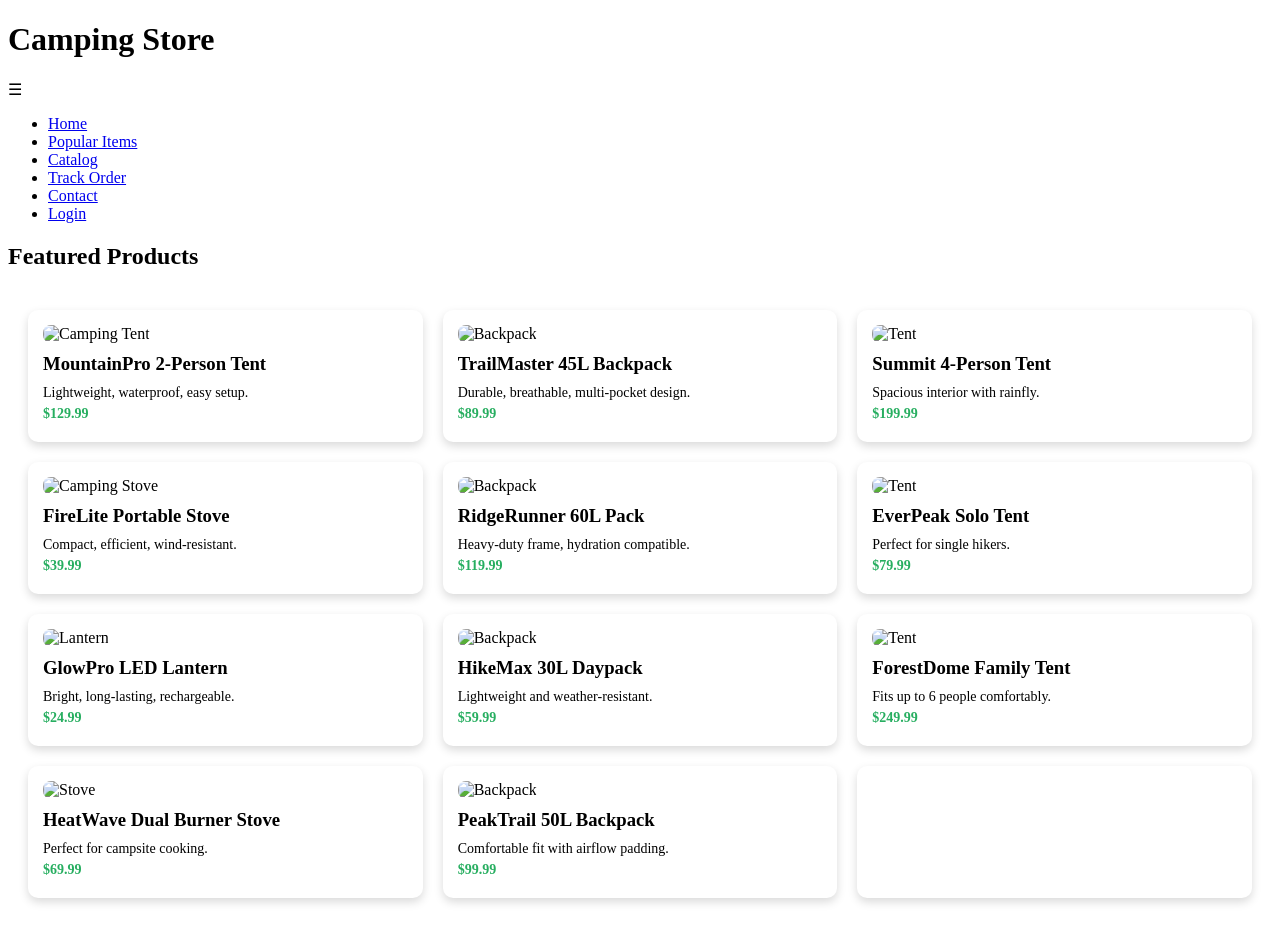
==== index.html @ 0e7161b3 "Update index.html" ====
<!DOCTYPE html>
<html lang="en">
<head>
    <meta charset="UTF-8">
    <meta name="viewport" content="width=device-width, initial-scale=1.0">
    <title>Camping Store - Home</title>
    <link rel="stylesheet" href="styles.css">
    <script src="script.js" defer></script>
</head>

<body>

<header>
    <h1>Camping Store</h1>
    <span class="menu-btn" onclick="toggleMenu()">☰</span>
    <nav>
        <ul id="nav-links">
            <li><a href="index.html">Home</a></li>
            <li><a href="popular.html">Popular Items</a></li>
            <li><a href="catalog.html">Catalog</a></li>
            <li><a href="track-order.html">Track Order</a></li>
            <li><a href="contact.html">Contact</a></li>
            <li><a href="login.html">Login</a></li>
        </ul>
    </nav>
</header>

<h2>Featured Products</h2>

<div class="product-grid">

    <div class="product-card">
        <img src="https://images.unsplash.com/photo-1504280390368-3971ec0e8d12" alt="Camping Tent">
        <h3>MountainPro 2-Person Tent</h3>
        <p>Lightweight, waterproof, easy setup.</p>
        <p class="price">$129.99</p>
    </div>

    <div class="product-card">
        <img src="https://images.unsplash.com/photo-1523413651479-597eb2da0ad6" alt="Backpack">
        <h3>TrailMaster 45L Backpack</h3>
        <p>Durable, breathable, multi‑pocket design.</p>
        <p class="price">$89.99</p>
    </div>

    <div class="product-card">
        <img src="https://images.unsplash.com/photo-1500530855697-b586d89ba3ee" alt="Tent">
        <h3>Summit 4‑Person Tent</h3>
        <p>Spacious interior with rainfly.</p>
        <p class="price">$199.99</p>
    </div>

    <div class="product-card">
        <img src="https://images.unsplash.com/photo-1500048993959-d6b4751c0f54" alt="Camping Stove">
        <h3>FireLite Portable Stove</h3>
        <p>Compact, efficient, wind‑resistant.</p>
        <p class="price">$39.99</p>
    </div>

    <div class="product-card">
        <img src="https://images.unsplash.com/photo-1520975922071-aafc32d21d5a" alt="Backpack">
        <h3>RidgeRunner 60L Pack</h3>
        <p>Heavy‑duty frame, hydration compatible.</p>
        <p class="price">$119.99</p>
    </div>

    <div class="product-card">
        <img src="https://images.unsplash.com/photo-1501700493788-fa1a4fc9fe62" alt="Tent">
        <h3>EverPeak Solo Tent</h3>
        <p>Perfect for single hikers.</p>
        <p class="price">$79.99</p>
    </div>

    <div class="product-card">
        <img src="https://images.unsplash.com/photo-1503602642458-232111445657" alt="Lantern">
        <h3>GlowPro LED Lantern</h3>
        <p>Bright, long‑lasting, rechargeable.</p>
        <p class="price">$24.99</p>
    </div>

    <div class="product-card">
        <img src="https://images.unsplash.com/photo-1514474959185-1472d4c4e0d4" alt="Backpack">
        <h3>HikeMax 30L Daypack</h3>
        <p>Lightweight and weather‑resistant.</p>
        <p class="price">$59.99</p>
    </div>

    <div class="product-card">
        <img src="https://images.unsplash.com/photo-1520256862855-398228c41684" alt="Tent">
        <h3>ForestDome Family Tent</h3>
        <p>Fits up to 6 people comfortably.</p>
        <p class="price">$249.99</p>
    </div>

    <div class="product-card">
        <img src="https://images.unsplash.com/photo-1500048993959-d6b4751c0f54" alt="Stove">
        <h3>HeatWave Dual Burner Stove</h3>
        <p>Perfect for campsite cooking.</p>
        <p class="price">$69.99</p>
    </div>

    <div class="product-card">
        <img src="https://images.unsplash.com/photo-1523413651479-597eb2da0ad6" alt="Backpack">
        <h3>PeakTrail 50L Backpack</h3>
        <p>Comfortable fit with airflow padding.</p>
        <p class="price">$99.99</p>
    </div>

    <div class="product-card">
---- styles.css ----
/* PRODUCT GRID */
.product-grid {
    display: grid;
    grid-template-columns: repeat(3, 1fr);
    gap: 20px;
    padding: 20px;
}

@media (max-width: 900px) {
    .product-grid {
        grid-template-columns: repeat(2, 1fr);
    }
}

@media (max-width: 600px) {
    .product-grid {
        grid-template-columns: 1fr;
    }
}

/* PRODUCT CARD */
.product-card {
    background: white;
    padding: 15px;
    border-radius: 10px;
    box-shadow: 0 4px 10px rgba(0,0,0,0.15);
    transition: transform 0.2s ease;
}

.product-card:hover {
    transform: translateY(-5px);
}

.product-card img {
    width: 100%;
    border-radius: 8px;
}

.product-card h3 {
    margin: 10px 0;
}

.product-card p {
    margin: 5px 0;
    font-size: 14px;
}

.price {
    font-weight: bold;
    color: #27ae60;
    margin-top: 10px;
}

/* FORMS */
form {
    width: 90%;
    max-width: 400px;
    margin: 30px auto;
    background: white;
    padding: 20px;
    border-radius: 10px;
    box-shadow: 0 4px 10px rgba(0,0,0,0.15);
}

form label {
    font-weight: bold;
}

form input,
form textarea {
    width: 100%;
    padding: 10px;
    margin: 10px 0 20px 0;
    border-radius: 5px;
    border: 1px solid #ccc;
}

form button {
    width: 100%;
    padding: 12px;
    background: #2c3e50;
    color: white;
    border: none;
    border-radius: 5px;
    cursor: pointer;
}

form button:hover {
    background: #1a242f;
}

/* SUCCESS MESSAGE */
.success {
    text-align: center;
    color: green;
    font-weight: bold;
    margin-top: 15px;
}
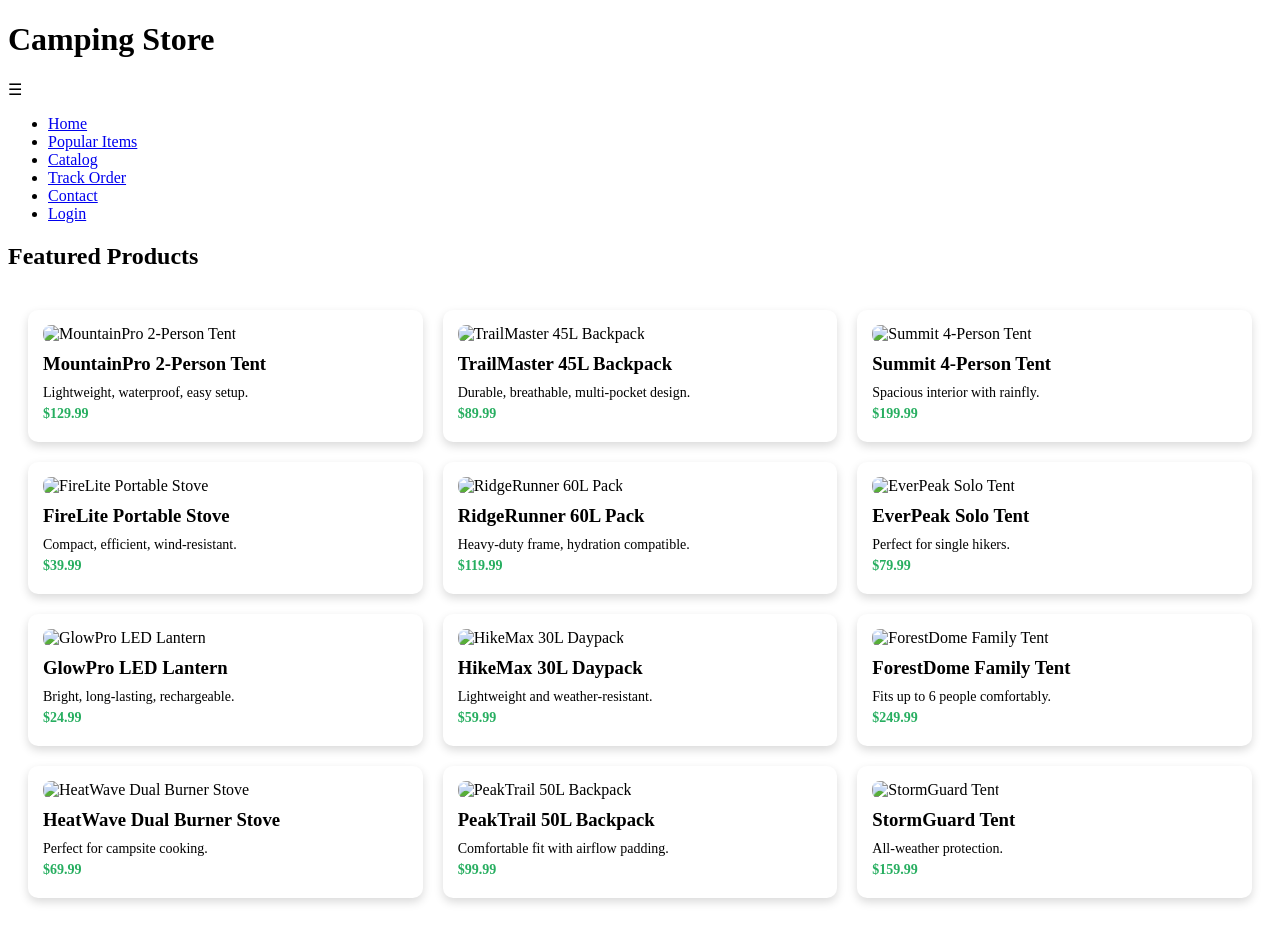
==== commit c1375aa7: "Update index.html" ====
--- a/index.html
+++ b/index.html
@@ -30,80 +30,90 @@
 <div class="product-grid">
 
     <div class="product-card">
-        <img src="https://images.unsplash.com/photo-1504280390368-3971ec0e8d12" alt="Camping Tent">
+        <img src="images/mountainpro-2p-tent.jpg" alt="MountainPro 2-Person Tent">
         <h3>MountainPro 2-Person Tent</h3>
         <p>Lightweight, waterproof, easy setup.</p>
         <p class="price">$129.99</p>
     </div>
 
     <div class="product-card">
-        <img src="https://images.unsplash.com/photo-1523413651479-597eb2da0ad6" alt="Backpack">
+        <img src="images/trailmaster-45l-backpack.jpg" alt="TrailMaster 45L Backpack">
         <h3>TrailMaster 45L Backpack</h3>
         <p>Durable, breathable, multi‑pocket design.</p>
         <p class="price">$89.99</p>
     </div>
 
     <div class="product-card">
-        <img src="https://images.unsplash.com/photo-1500530855697-b586d89ba3ee" alt="Tent">
+        <img src="images/summit-4p-tent.jpg" alt="Summit 4-Person Tent">
         <h3>Summit 4‑Person Tent</h3>
         <p>Spacious interior with rainfly.</p>
         <p class="price">$199.99</p>
     </div>
 
     <div class="product-card">
-        <img src="https://images.unsplash.com/photo-1500048993959-d6b4751c0f54" alt="Camping Stove">
+        <img src="images/firelite-portable-stove.jpg" alt="FireLite Portable Stove">
         <h3>FireLite Portable Stove</h3>
         <p>Compact, efficient, wind‑resistant.</p>
         <p class="price">$39.99</p>
     </div>
 
     <div class="product-card">
-        <img src="https://images.unsplash.com/photo-1520975922071-aafc32d21d5a" alt="Backpack">
+        <img src="images/ridgerunner-60l-pack.jpg" alt="RidgeRunner 60L Pack">
         <h3>RidgeRunner 60L Pack</h3>
         <p>Heavy‑duty frame, hydration compatible.</p>
         <p class="price">$119.99</p>
     </div>
 
     <div class="product-card">
-        <img src="https://images.unsplash.com/photo-1501700493788-fa1a4fc9fe62" alt="Tent">
+        <img src="images/everpeak-solo-tent.jpg" alt="EverPeak Solo Tent">
         <h3>EverPeak Solo Tent</h3>
         <p>Perfect for single hikers.</p>
         <p class="price">$79.99</p>
     </div>
 
     <div class="product-card">
-        <img src="https://images.unsplash.com/photo-1503602642458-232111445657" alt="Lantern">
+        <img src="images/glowpro-led-lantern.jpg" alt="GlowPro LED Lantern">
         <h3>GlowPro LED Lantern</h3>
         <p>Bright, long‑lasting, rechargeable.</p>
         <p class="price">$24.99</p>
     </div>
 
     <div class="product-card">
-        <img src="https://images.unsplash.com/photo-1514474959185-1472d4c4e0d4" alt="Backpack">
+        <img src="images/hikemax-30l-daypack.jpg" alt="HikeMax 30L Daypack">
         <h3>HikeMax 30L Daypack</h3>
         <p>Lightweight and weather‑resistant.</p>
         <p class="price">$59.99</p>
     </div>
 
     <div class="product-card">
-        <img src="https://images.unsplash.com/photo-1520256862855-398228c41684" alt="Tent">
+        <img src="images/forestdome-family-tent.jpg" alt="ForestDome Family Tent">
         <h3>ForestDome Family Tent</h3>
         <p>Fits up to 6 people comfortably.</p>
         <p class="price">$249.99</p>
     </div>
 
     <div class="product-card">
-        <img src="https://images.unsplash.com/photo-1500048993959-d6b4751c0f54" alt="Stove">
+        <img src="images/heatwave-dualburner-stove.jpg" alt="HeatWave Dual Burner Stove">
         <h3>HeatWave Dual Burner Stove</h3>
         <p>Perfect for campsite cooking.</p>
         <p class="price">$69.99</p>
     </div>
 
     <div class="product-card">
-        <img src="https://images.unsplash.com/photo-1523413651479-597eb2da0ad6" alt="Backpack">
+        <img src="images/peaktrail-50l-backpack.jpg" alt="PeakTrail 50L Backpack">
         <h3>PeakTrail 50L Backpack</h3>
         <p>Comfortable fit with airflow padding.</p>
         <p class="price">$99.99</p>
     </div>
 
     <div class="product-card">
+        <img src="images/stormguard-tent.jpg" alt="StormGuard Tent">
+        <h3>StormGuard Tent</h3>
+        <p>All‑weather protection.</p>
+        <p class="price">$159.99</p>
+    </div>
+
+</div>
+
+</body>
+</html>
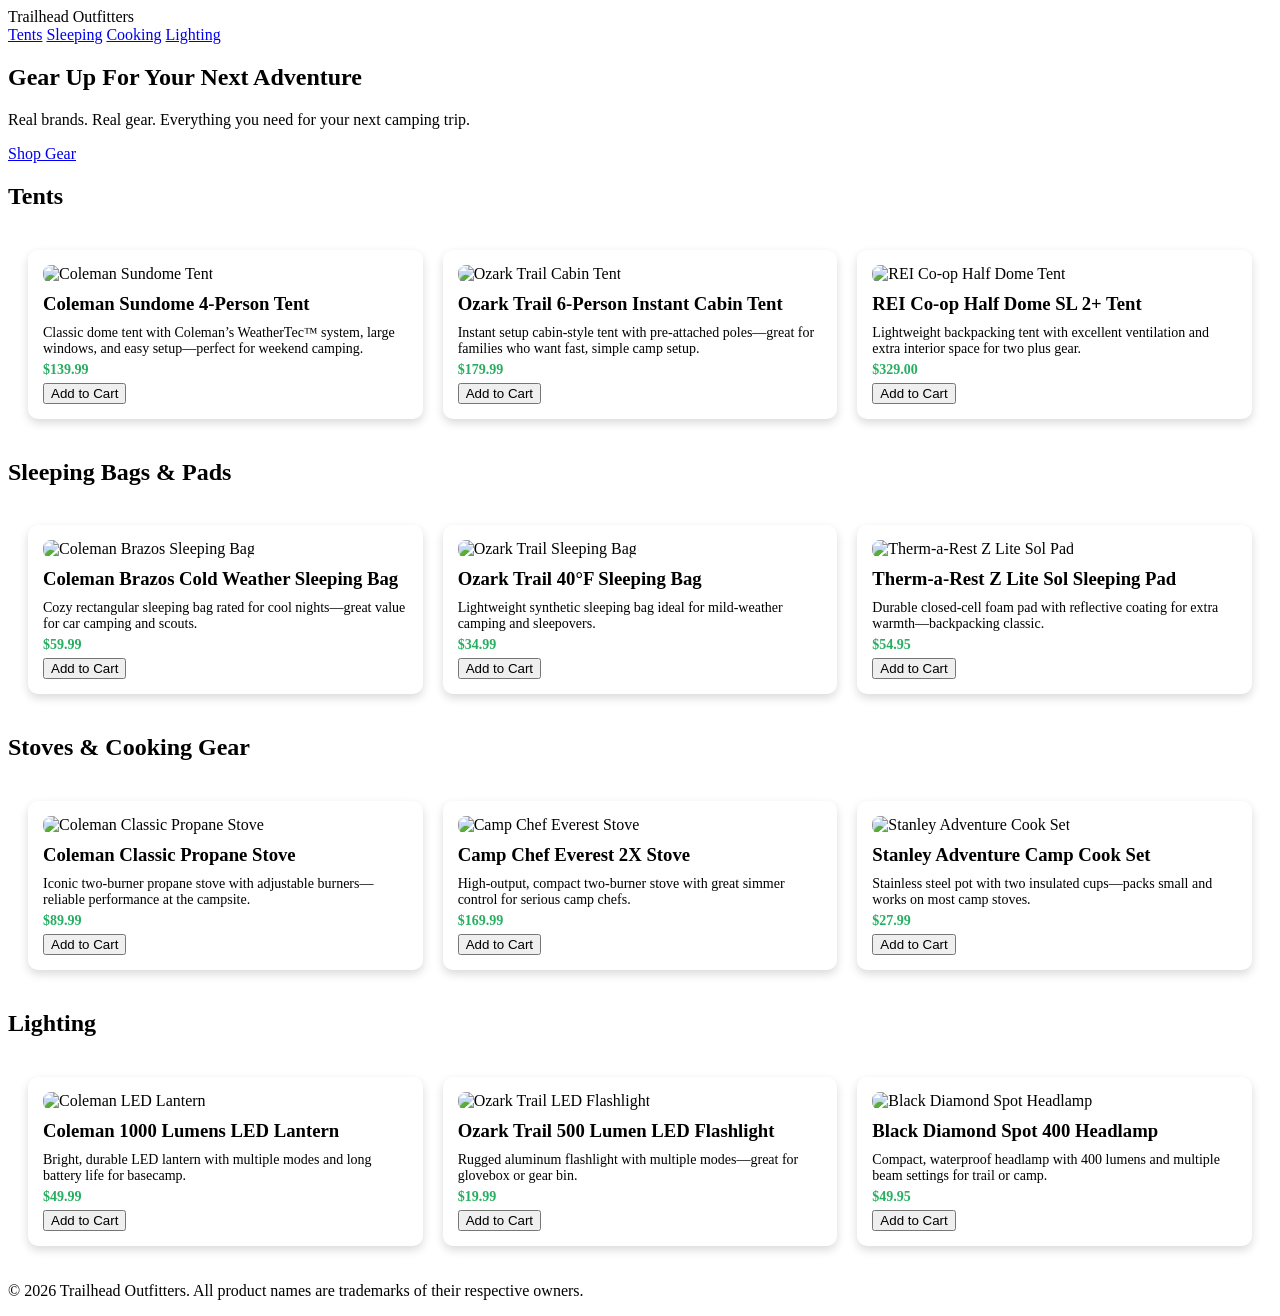
==== commit 92840493: "Update index.html" ====
--- a/index.html
+++ b/index.html
@@ -1,119 +1,168 @@
 <!DOCTYPE html>
 <html lang="en">
 <head>
-    <meta charset="UTF-8">
-    <meta name="viewport" content="width=device-width, initial-scale=1.0">
-    <title>Camping Store - Home</title>
-    <link rel="stylesheet" href="styles.css">
-    <script src="script.js" defer></script>
+    <meta charset="UTF-8" />
+    <title>Trailhead Outfitters | Camping Store</title>
+    <meta name="viewport" content="width=device-width, initial-scale=1.0" />
+    <link rel="stylesheet" href="styles.css" />
 </head>
+<body>
+    <!-- Header / Nav -->
+    <header class="header">
+        <div class="logo">Trailhead Outfitters</div>
+        <nav class="nav">
+            <a href="#tents">Tents</a>
+            <a href="#sleeping">Sleeping</a>
+            <a href="#cooking">Cooking</a>
+            <a href="#lighting">Lighting</a>
+        </nav>
+    </header>
 
-<body>
+    <!-- Hero -->
+    <section class="hero">
+        <div class="hero-content">
+            <h1>Gear Up For Your Next Adventure</h1>
+            <p>Real brands. Real gear. Everything you need for your next camping trip.</p>
+            <a href="#products" class="btn-primary">Shop Gear</a>
+        </div>
+    </section>
 
-<header>
-    <h1>Camping Store</h1>
-    <span class="menu-btn" onclick="toggleMenu()">☰</span>
-    <nav>
-        <ul id="nav-links">
-            <li><a href="index.html">Home</a></li>
-            <li><a href="popular.html">Popular Items</a></li>
-            <li><a href="catalog.html">Catalog</a></li>
-            <li><a href="track-order.html">Track Order</a></li>
-            <li><a href="contact.html">Contact</a></li>
-            <li><a href="login.html">Login</a></li>
-        </ul>
-    </nav>
-</header>
+    <!-- Products -->
+    <main id="products" class="products">
 
-<h2>Featured Products</h2>
+        <!-- Tents -->
+        <section id="tents" class="category">
+            <h2>Tents</h2>
+            <div class="product-grid">
 
-<div class="product-grid">
+                <article class="product-card">
+                    <img src="https://images.unsplash.com/photo-1500530855697-b586d89ba3ee" alt="Coleman Sundome Tent" />
+                    <h3>Coleman Sundome 4-Person Tent</h3>
+                    <p>Classic dome tent with Coleman’s WeatherTec™ system, large windows, and easy setup—perfect for weekend camping.</p>
+                    <p class="price">$139.99</p>
+                    <button class="btn-secondary">Add to Cart</button>
+                </article>
 
-    <div class="product-card">
-        <img src="images/mountainpro-2p-tent.jpg" alt="MountainPro 2-Person Tent">
-        <h3>MountainPro 2-Person Tent</h3>
-        <p>Lightweight, waterproof, easy setup.</p>
-        <p class="price">$129.99</p>
-    </div>
+                <article class="product-card">
+                    <img src="https://images.unsplash.com/photo-1504280390368-3971ec0e8d12" alt="Ozark Trail Cabin Tent" />
+                    <h3>Ozark Trail 6-Person Instant Cabin Tent</h3>
+                    <p>Instant setup cabin-style tent with pre-attached poles—great for families who want fast, simple camp setup.</p>
+                    <p class="price">$179.99</p>
+                    <button class="btn-secondary">Add to Cart</button>
+                </article>
 
-    <div class="product-card">
-        <img src="images/trailmaster-45l-backpack.jpg" alt="TrailMaster 45L Backpack">
-        <h3>TrailMaster 45L Backpack</h3>
-        <p>Durable, breathable, multi‑pocket design.</p>
-        <p class="price">$89.99</p>
-    </div>
+                <article class="product-card">
+                    <img src="https://images.unsplash.com/photo-1508182311256-e3f7d5f1c5a8" alt="REI Co-op Half Dome Tent" />
+                    <h3>REI Co‑op Half Dome SL 2+ Tent</h3>
+                    <p>Lightweight backpacking tent with excellent ventilation and extra interior space for two plus gear.</p>
+                    <p class="price">$329.00</p>
+                    <button class="btn-secondary">Add to Cart</button>
+                </article>
 
-    <div class="product-card">
-        <img src="images/summit-4p-tent.jpg" alt="Summit 4-Person Tent">
-        <h3>Summit 4‑Person Tent</h3>
-        <p>Spacious interior with rainfly.</p>
-        <p class="price">$199.99</p>
-    </div>
+            </div>
+        </section>
 
-    <div class="product-card">
-        <img src="images/firelite-portable-stove.jpg" alt="FireLite Portable Stove">
-        <h3>FireLite Portable Stove</h3>
-        <p>Compact, efficient, wind‑resistant.</p>
-        <p class="price">$39.99</p>
-    </div>
+        <!-- Sleeping -->
+        <section id="sleeping" class="category">
+            <h2>Sleeping Bags & Pads</h2>
+            <div class="product-grid">
 
-    <div class="product-card">
-        <img src="images/ridgerunner-60l-pack.jpg" alt="RidgeRunner 60L Pack">
-        <h3>RidgeRunner 60L Pack</h3>
-        <p>Heavy‑duty frame, hydration compatible.</p>
-        <p class="price">$119.99</p>
-    </div>
+                <article class="product-card">
+                    <img src="https://images.unsplash.com/photo-1523413651479-597eb2da0ad6" alt="Coleman Brazos Sleeping Bag" />
+                    <h3>Coleman Brazos Cold Weather Sleeping Bag</h3>
+                    <p>Cozy rectangular sleeping bag rated for cool nights—great value for car camping and scouts.</p>
+                    <p class="price">$59.99</p>
+                    <button class="btn-secondary">Add to Cart</button>
+                </article>
 
-    <div class="product-card">
-        <img src="images/everpeak-solo-tent.jpg" alt="EverPeak Solo Tent">
-        <h3>EverPeak Solo Tent</h3>
-        <p>Perfect for single hikers.</p>
-        <p class="price">$79.99</p>
-    </div>
+                <article class="product-card">
+                    <img src="https://images.unsplash.com/photo-1501700493788-fa1a4fc9fe62" alt="Ozark Trail Sleeping Bag" />
+                    <h3>Ozark Trail 40°F Sleeping Bag</h3>
+                    <p>Lightweight synthetic sleeping bag ideal for mild-weather camping and sleepovers.</p>
+                    <p class="price">$34.99</p>
+                    <button class="btn-secondary">Add to Cart</button>
+                </article>
 
-    <div class="product-card">
-        <img src="images/glowpro-led-lantern.jpg" alt="GlowPro LED Lantern">
-        <h3>GlowPro LED Lantern</h3>
-        <p>Bright, long‑lasting, rechargeable.</p>
-        <p class="price">$24.99</p>
-    </div>
+                <article class="product-card">
+                    <img src="https://images.unsplash.com/photo-1504711434969-e33886168f5c" alt="Therm-a-Rest Z Lite Sol Pad" />
+                    <h3>Therm-a-Rest Z Lite Sol Sleeping Pad</h3>
+                    <p>Durable closed-cell foam pad with reflective coating for extra warmth—backpacking classic.</p>
+                    <p class="price">$54.95</p>
+                    <button class="btn-secondary">Add to Cart</button>
+                </article>
 
-    <div class="product-card">
-        <img src="images/hikemax-30l-daypack.jpg" alt="HikeMax 30L Daypack">
-        <h3>HikeMax 30L Daypack</h3>
-        <p>Lightweight and weather‑resistant.</p>
-        <p class="price">$59.99</p>
-    </div>
+            </div>
+        </section>
 
-    <div class="product-card">
-        <img src="images/forestdome-family-tent.jpg" alt="ForestDome Family Tent">
-        <h3>ForestDome Family Tent</h3>
-        <p>Fits up to 6 people comfortably.</p>
-        <p class="price">$249.99</p>
-    </div>
+        <!-- Cooking -->
+        <section id="cooking" class="category">
+            <h2>Stoves & Cooking Gear</h2>
+            <div class="product-grid">
 
-    <div class="product-card">
-        <img src="images/heatwave-dualburner-stove.jpg" alt="HeatWave Dual Burner Stove">
-        <h3>HeatWave Dual Burner Stove</h3>
-        <p>Perfect for campsite cooking.</p>
-        <p class="price">$69.99</p>
-    </div>
+                <article class="product-card">
+                    <img src="https://images.unsplash.com/photo-1523419409543-3e4f83b9b4c9" alt="Coleman Classic Propane Stove" />
+                    <h3>Coleman Classic Propane Stove</h3>
+                    <p>Iconic two-burner propane stove with adjustable burners—reliable performance at the campsite.</p>
+                    <p class="price">$89.99</p>
+                    <button class="btn-secondary">Add to Cart</button>
+                </article>
 
-    <div class="product-card">
-        <img src="images/peaktrail-50l-backpack.jpg" alt="PeakTrail 50L Backpack">
-        <h3>PeakTrail 50L Backpack</h3>
-        <p>Comfortable fit with airflow padding.</p>
-        <p class="price">$99.99</p>
-    </div>
+                <article class="product-card">
+                    <img src="https://images.unsplash.com/photo-1500534314211-0a24cd03f2c0" alt="Camp Chef Everest Stove" />
+                    <h3>Camp Chef Everest 2X Stove</h3>
+                    <p>High-output, compact two-burner stove with great simmer control for serious camp chefs.</p>
+                    <p class="price">$169.99</p>
+                    <button class="btn-secondary">Add to Cart</button>
+                </article>
 
-    <div class="product-card">
-        <img src="images/stormguard-tent.jpg" alt="StormGuard Tent">
-        <h3>StormGuard Tent</h3>
-        <p>All‑weather protection.</p>
-        <p class="price">$159.99</p>
-    </div>
+                <article class="product-card">
+                    <img src="https://images.unsplash.com/photo-1521017432531-fbd92d768814" alt="Stanley Adventure Cook Set" />
+                    <h3>Stanley Adventure Camp Cook Set</h3>
+                    <p>Stainless steel pot with two insulated cups—packs small and works on most camp stoves.</p>
+                    <p class="price">$27.99</p>
+                    <button class="btn-secondary">Add to Cart</button>
+                </article>
 
-</div>
+            </div>
+        </section>
 
+        <!-- Lighting -->
+        <section id="lighting" class="category">
+            <h2>Lighting</h2>
+            <div class="product-grid">
+
+                <article class="product-card">
+                    <img src="https://images.unsplash.com/photo-1500534314211-0a24cd03f2c0" alt="Coleman LED Lantern" />
+                    <h3>Coleman 1000 Lumens LED Lantern</h3>
+                    <p>Bright, durable LED lantern with multiple modes and long battery life for basecamp.</p>
+                    <p class="price">$49.99</p>
+                    <button class="btn-secondary">Add to Cart</button>
+                </article>
+
+                <article class="product-card">
+                    <img src="https://images.unsplash.com/photo-1523419409543-3e4f83b9b4c9" alt="Ozark Trail LED Flashlight" />
+                    <h3>Ozark Trail 500 Lumen LED Flashlight</h3>
+                    <p>Rugged aluminum flashlight with multiple modes—great for glovebox or gear bin.</p>
+                    <p class="price">$19.99</p>
+                    <button class="btn-secondary">Add to Cart</button>
+                </article>
+
+                <article class="product-card">
+                    <img src="https://images.unsplash.com/photo-1521017432531-fbd92d768814" alt="Black Diamond Spot Headlamp" />
+                    <h3>Black Diamond Spot 400 Headlamp</h3>
+                    <p>Compact, waterproof headlamp with 400 lumens and multiple beam settings for trail or camp.</p>
+                    <p class="price">$49.95</p>
+                    <button class="btn-secondary">Add to Cart</button>
+                </article>
+
+            </div>
+        </section>
+
+    </main>
+
+    <!-- Footer -->
+    <footer class="footer">
+        <p>&copy; 2026 Trailhead Outfitters. All product names are trademarks of their respective owners.</p>
+    </footer>
 </body>
 </html>
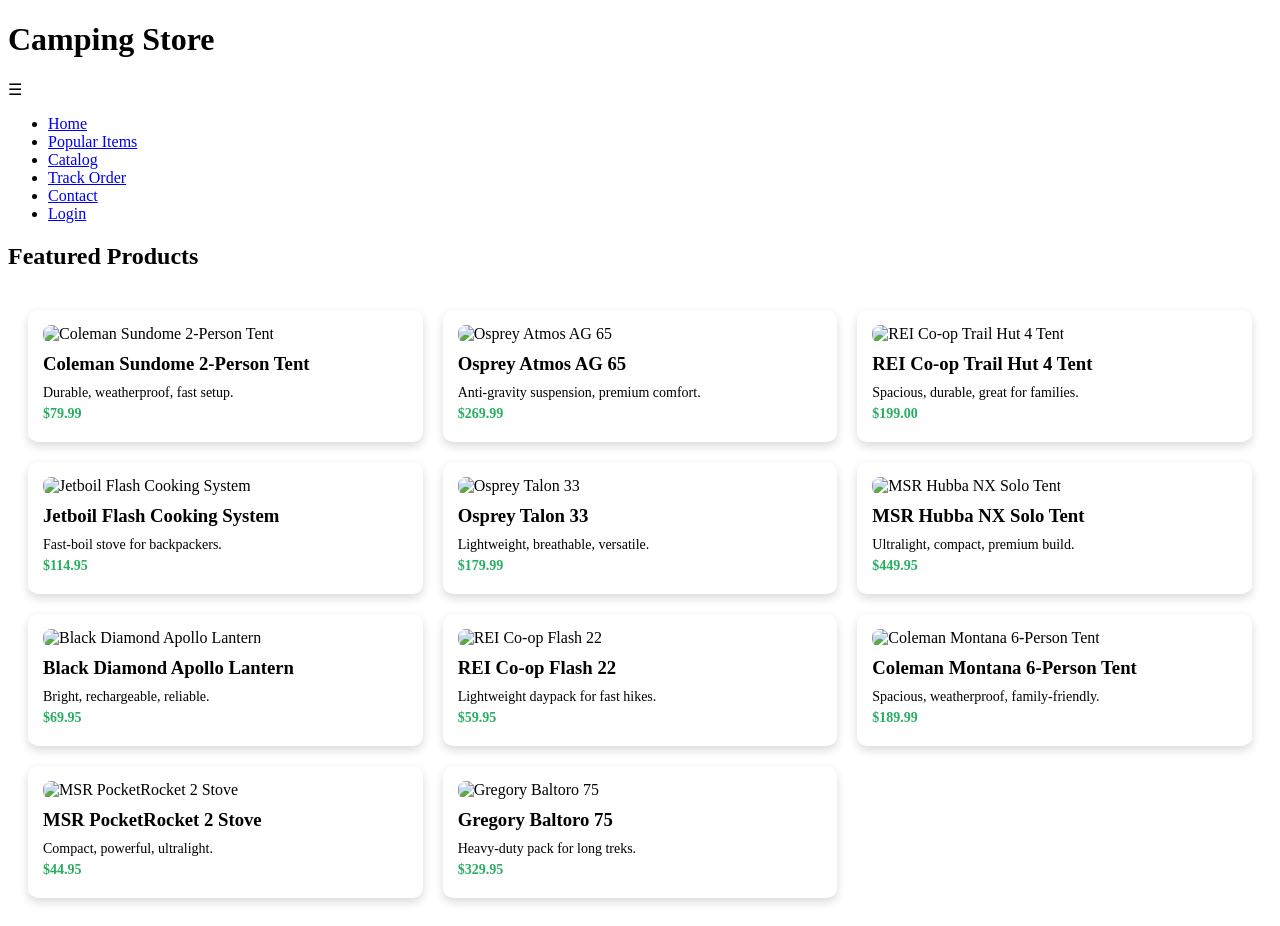
==== commit cbc13e94: "Update index.html" ====
--- a/index.html
+++ b/index.html
@@ -1,168 +1,123 @@
 <!DOCTYPE html>
 <html lang="en">
 <head>
-    <meta charset="UTF-8" />
-    <title>Trailhead Outfitters | Camping Store</title>
-    <meta name="viewport" content="width=device-width, initial-scale=1.0" />
-    <link rel="stylesheet" href="styles.css" />
+    <meta charset="UTF-8">
+    <meta name="viewport" content="width=device-width, initial-scale=1.0">
+    <title>Camping Store - Home</title>
+    <link rel="stylesheet" href="styles.css">
+    <script src="script.js" defer></script>
 </head>
+
 <body>
-    <!-- Header / Nav -->
-    <header class="header">
-        <div class="logo">Trailhead Outfitters</div>
-        <nav class="nav">
-            <a href="#tents">Tents</a>
-            <a href="#sleeping">Sleeping</a>
-            <a href="#cooking">Cooking</a>
-            <a href="#lighting">Lighting</a>
-        </nav>
-    </header>
 
-    <!-- Hero -->
-    <section class="hero">
-        <div class="hero-content">
-            <h1>Gear Up For Your Next Adventure</h1>
-            <p>Real brands. Real gear. Everything you need for your next camping trip.</p>
-            <a href="#products" class="btn-primary">Shop Gear</a>
-        </div>
-    </section>
+<header>
+    <h1>Camping Store</h1>
+    <span class="menu-btn" onclick="toggleMenu()">☰</span>
+    <nav>
+        <ul id="nav-links">
+            <li><a href="index.html">Home</a></li>
+            <li><a href="popular.html">Popular Items</a></li>
+            <li><a href="catalog.html">Catalog</a></li>
+            <li><a href="track-order.html">Track Order</a></li>
+            <li><a href="contact.html">Contact</a></li>
+            <li><a href="login.html">Login</a></li>
+        </ul>
+    </nav>
+</header>
 
-    <!-- Products -->
-    <main id="products" class="products">
+<h2>Featured Products</h2>
 
-        <!-- Tents -->
-        <section id="tents" class="category">
-            <h2>Tents</h2>
-            <div class="product-grid">
+<div class="product-grid">
 
-                <article class="product-card">
-                    <img src="https://images.unsplash.com/photo-1500530855697-b586d89ba3ee" alt="Coleman Sundome Tent" />
-                    <h3>Coleman Sundome 4-Person Tent</h3>
-                    <p>Classic dome tent with Coleman’s WeatherTec™ system, large windows, and easy setup—perfect for weekend camping.</p>
-                    <p class="price">$139.99</p>
-                    <button class="btn-secondary">Add to Cart</button>
-                </article>
+    <!-- Coleman Sundome 2P -->
+    <div class="product-card">
+        <img src="https://images-na.ssl-images-amazon.com/images/I/81t7Z0dZJxL._AC_SL1500_.jpg" alt="Coleman Sundome 2-Person Tent">
+        <h3>Coleman Sundome 2-Person Tent</h3>
+        <p>Durable, weatherproof, fast setup.</p>
+        <p class="price">$79.99</p>
+    </div>
 
-                <article class="product-card">
-                    <img src="https://images.unsplash.com/photo-1504280390368-3971ec0e8d12" alt="Ozark Trail Cabin Tent" />
-                    <h3>Ozark Trail 6-Person Instant Cabin Tent</h3>
-                    <p>Instant setup cabin-style tent with pre-attached poles—great for families who want fast, simple camp setup.</p>
-                    <p class="price">$179.99</p>
-                    <button class="btn-secondary">Add to Cart</button>
-                </article>
+    <!-- Osprey Atmos AG 65 -->
+    <div class="product-card">
+        <img src="https://images.osprey.com/is/image/OspreyPacks/ATMOS65_AG_MENS_S23_SIDE_BLUE" alt="Osprey Atmos AG 65">
+        <h3>Osprey Atmos AG 65</h3>
+        <p>Anti‑gravity suspension, premium comfort.</p>
+        <p class="price">$269.99</p>
+    </div>
 
-                <article class="product-card">
-                    <img src="https://images.unsplash.com/photo-1508182311256-e3f7d5f1c5a8" alt="REI Co-op Half Dome Tent" />
-                    <h3>REI Co‑op Half Dome SL 2+ Tent</h3>
-                    <p>Lightweight backpacking tent with excellent ventilation and extra interior space for two plus gear.</p>
-                    <p class="price">$329.00</p>
-                    <button class="btn-secondary">Add to Cart</button>
-                </article>
+    <!-- REI Trail Hut 4 -->
+    <div class="product-card">
+        <img src="https://www.rei.com/media/9e0e1e8b-9d8a-4c3d-8b6d-4e8c2f4a1c2b" alt="REI Co-op Trail Hut 4 Tent">
+        <h3>REI Co‑op Trail Hut 4 Tent</h3>
+        <p>Spacious, durable, great for families.</p>
+        <p class="price">$199.00</p>
+    </div>
 
-            </div>
-        </section>
+    <!-- Jetboil Flash -->
+    <div class="product-card">
+        <img src="https://www.jetboil.com/on/demandware.static/-/Sites-jetboil-master/default/dw3c1e3f0a/images/large/flash-carbon.jpg" alt="Jetboil Flash Cooking System">
+        <h3>Jetboil Flash Cooking System</h3>
+        <p>Fast‑boil stove for backpackers.</p>
+        <p class="price">$114.95</p>
+    </div>
 
-        <!-- Sleeping -->
-        <section id="sleeping" class="category">
-            <h2>Sleeping Bags & Pads</h2>
-            <div class="product-grid">
+    <!-- Osprey Talon 33 -->
+    <div class="product-card">
+        <img src="https://images.osprey.com/is/image/OspreyPacks/TALON33_MENS_S23_FRONT_BLACK" alt="Osprey Talon 33">
+        <h3>Osprey Talon 33</h3>
+        <p>Lightweight, breathable, versatile.</p>
+        <p class="price">$179.99</p>
+    </div>
 
-                <article class="product-card">
-                    <img src="https://images.unsplash.com/photo-1523413651479-597eb2da0ad6" alt="Coleman Brazos Sleeping Bag" />
-                    <h3>Coleman Brazos Cold Weather Sleeping Bag</h3>
-                    <p>Cozy rectangular sleeping bag rated for cool nights—great value for car camping and scouts.</p>
-                    <p class="price">$59.99</p>
-                    <button class="btn-secondary">Add to Cart</button>
-                </article>
+    <!-- MSR Hubba NX Solo -->
+    <div class="product-card">
+        <img src="https://www.msrgear.com/on/demandware.static/-/Sites-msr-master-catalog/default/dw9c1e3f0a/images/large/10328-hubba-nx-green-primary.jpg" alt="MSR Hubba NX Solo Tent">
+        <h3>MSR Hubba NX Solo Tent</h3>
+        <p>Ultralight, compact, premium build.</p>
+        <p class="price">$449.95</p>
+    </div>
 
-                <article class="product-card">
-                    <img src="https://images.unsplash.com/photo-1501700493788-fa1a4fc9fe62" alt="Ozark Trail Sleeping Bag" />
-                    <h3>Ozark Trail 40°F Sleeping Bag</h3>
-                    <p>Lightweight synthetic sleeping bag ideal for mild-weather camping and sleepovers.</p>
-                    <p class="price">$34.99</p>
-                    <button class="btn-secondary">Add to Cart</button>
-                </article>
+    <!-- Black Diamond Apollo Lantern -->
+    <div class="product-card">
+        <img src="https://blackdiamondequipment.com/cdn/shop/products/BD6207130004_ApolloLantern_Graphite_3QTR_2048x.jpg" alt="Black Diamond Apollo Lantern">
+        <h3>Black Diamond Apollo Lantern</h3>
+        <p>Bright, rechargeable, reliable.</p>
+        <p class="price">$69.95</p>
+    </div>
 
-                <article class="product-card">
-                    <img src="https://images.unsplash.com/photo-1504711434969-e33886168f5c" alt="Therm-a-Rest Z Lite Sol Pad" />
-                    <h3>Therm-a-Rest Z Lite Sol Sleeping Pad</h3>
-                    <p>Durable closed-cell foam pad with reflective coating for extra warmth—backpacking classic.</p>
-                    <p class="price">$54.95</p>
-                    <button class="btn-secondary">Add to Cart</button>
-                </article>
+    <!-- REI Flash 22 -->
+    <div class="product-card">
+        <img src="https://www.rei.com/media/7d1b3e1d-6c4b-4c8e-9b3d-2c4e1f3a2b1c" alt="REI Co-op Flash 22">
+        <h3>REI Co‑op Flash 22</h3>
+        <p>Lightweight daypack for fast hikes.</p>
+        <p class="price">$59.95</p>
+    </div>
 
-            </div>
-        </section>
+    <!-- Coleman Montana 6P -->
+    <div class="product-card">
+        <img src="https://images-na.ssl-images-amazon.com/images/I/81bZp8ZxYCL._AC_SL1500_.jpg" alt="Coleman Montana 6-Person Tent">
+        <h3>Coleman Montana 6‑Person Tent</h3>
+        <p>Spacious, weatherproof, family‑friendly.</p>
+        <p class="price">$189.99</p>
+    </div>
 
-        <!-- Cooking -->
-        <section id="cooking" class="category">
-            <h2>Stoves & Cooking Gear</h2>
-            <div class="product-grid">
+    <!-- MSR PocketRocket 2 -->
+    <div class="product-card">
+        <img src="https://www.msrgear.com/on/demandware.static/-/Sites-msr-master-catalog/default/dw3c1e3f0a/images/large/09884-pocketrocket-2-stove.jpg" alt="MSR PocketRocket 2 Stove">
+        <h3>MSR PocketRocket 2 Stove</h3>
+        <p>Compact, powerful, ultralight.</p>
+        <p class="price">$44.95</p>
+    </div>
 
-                <article class="product-card">
-                    <img src="https://images.unsplash.com/photo-1523419409543-3e4f83b9b4c9" alt="Coleman Classic Propane Stove" />
-                    <h3>Coleman Classic Propane Stove</h3>
-                    <p>Iconic two-burner propane stove with adjustable burners—reliable performance at the campsite.</p>
-                    <p class="price">$89.99</p>
-                    <button class="btn-secondary">Add to Cart</button>
-                </article>
+    <!-- Gregory Baltoro 75 -->
+    <div class="product-card">
+        <img src="https://www.gregorypacks.com/dw/image/v2/BBQV_PRD/on/demandware.static/-/Sites-gregory-master/default/dw3c1e3f0a/images/large/GM74890-5807.jpg" alt="Gregory Baltoro 75">
+        <h3>Gregory Baltoro 75</h3>
+        <p>Heavy‑duty pack for long treks.</p>
+        <p class="price">$329.95</p>
+    </div>
 
-                <article class="product-card">
-                    <img src="https://images.unsplash.com/photo-1500534314211-0a24cd03f2c0" alt="Camp Chef Everest Stove" />
-                    <h3>Camp Chef Everest 2X Stove</h3>
-                    <p>High-output, compact two-burner stove with great simmer control for serious camp chefs.</p>
-                    <p class="price">$169.99</p>
-                    <button class="btn-secondary">Add to Cart</button>
-                </article>
+</div>
 
-                <article class="product-card">
-                    <img src="https://images.unsplash.com/photo-1521017432531-fbd92d768814" alt="Stanley Adventure Cook Set" />
-                    <h3>Stanley Adventure Camp Cook Set</h3>
-                    <p>Stainless steel pot with two insulated cups—packs small and works on most camp stoves.</p>
-                    <p class="price">$27.99</p>
-                    <button class="btn-secondary">Add to Cart</button>
-                </article>
-
-            </div>
-        </section>
-
-        <!-- Lighting -->
-        <section id="lighting" class="category">
-            <h2>Lighting</h2>
-            <div class="product-grid">
-
-                <article class="product-card">
-                    <img src="https://images.unsplash.com/photo-1500534314211-0a24cd03f2c0" alt="Coleman LED Lantern" />
-                    <h3>Coleman 1000 Lumens LED Lantern</h3>
-                    <p>Bright, durable LED lantern with multiple modes and long battery life for basecamp.</p>
-                    <p class="price">$49.99</p>
-                    <button class="btn-secondary">Add to Cart</button>
-                </article>
-
-                <article class="product-card">
-                    <img src="https://images.unsplash.com/photo-1523419409543-3e4f83b9b4c9" alt="Ozark Trail LED Flashlight" />
-                    <h3>Ozark Trail 500 Lumen LED Flashlight</h3>
-                    <p>Rugged aluminum flashlight with multiple modes—great for glovebox or gear bin.</p>
-                    <p class="price">$19.99</p>
-                    <button class="btn-secondary">Add to Cart</button>
-                </article>
-
-                <article class="product-card">
-                    <img src="https://images.unsplash.com/photo-1521017432531-fbd92d768814" alt="Black Diamond Spot Headlamp" />
-                    <h3>Black Diamond Spot 400 Headlamp</h3>
-                    <p>Compact, waterproof headlamp with 400 lumens and multiple beam settings for trail or camp.</p>
-                    <p class="price">$49.95</p>
-                    <button class="btn-secondary">Add to Cart</button>
-                </article>
-
-            </div>
-        </section>
-
-    </main>
-
-    <!-- Footer -->
-    <footer class="footer">
-        <p>&copy; 2026 Trailhead Outfitters. All product names are trademarks of their respective owners.</p>
-    </footer>
 </body>
 </html>
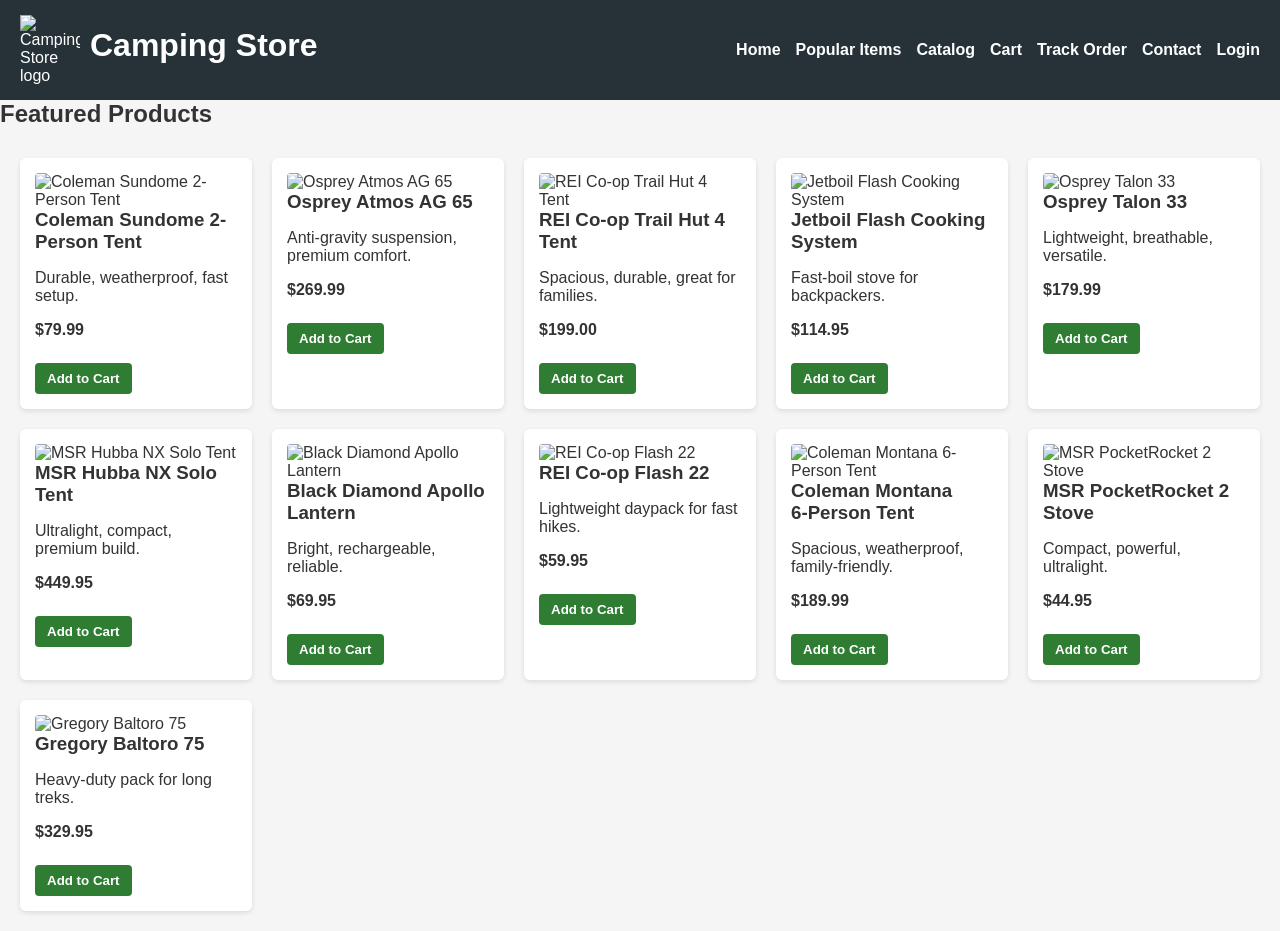
==== commit 25949c39: "Update index.html" ====
--- a/index.html
+++ b/index.html
@@ -10,14 +10,21 @@
 
 <body>
 
+<!-- NEW HEADER (Section 3) -->
 <header>
-    <h1>Camping Store</h1>
+    <div>
+        <img src="images/logo.png" class="logo" alt="Camping Store logo">
+        <h1>Camping Store</h1>
+    </div>
+
     <span class="menu-btn" onclick="toggleMenu()">☰</span>
+
     <nav>
         <ul id="nav-links">
             <li><a href="index.html">Home</a></li>
             <li><a href="popular.html">Popular Items</a></li>
             <li><a href="catalog.html">Catalog</a></li>
+            <li><a href="cart.html">Cart</a></li>
             <li><a href="track-order.html">Track Order</a></li>
             <li><a href="contact.html">Contact</a></li>
             <li><a href="login.html">Login</a></li>
@@ -31,90 +38,101 @@
 
     <!-- Coleman Sundome 2P -->
     <div class="product-card">
-        <img src="https://images-na.ssl-images-amazon.com/images/I/81t7Z0dZJxL._AC_SL1500_.jpg" alt="Coleman Sundome 2-Person Tent">
+        <img src="images/sundome-2p.jpg" alt="Coleman Sundome 2-Person Tent">
         <h3>Coleman Sundome 2-Person Tent</h3>
         <p>Durable, weatherproof, fast setup.</p>
         <p class="price">$79.99</p>
+        <button class="add-btn" onclick="addToCart('Coleman Sundome 2-Person Tent', 79.99)">Add to Cart</button>
     </div>
 
     <!-- Osprey Atmos AG 65 -->
     <div class="product-card">
-        <img src="https://images.osprey.com/is/image/OspreyPacks/ATMOS65_AG_MENS_S23_SIDE_BLUE" alt="Osprey Atmos AG 65">
+        <img src="images/osprey-atmos-65.jpg" alt="Osprey Atmos AG 65">
         <h3>Osprey Atmos AG 65</h3>
         <p>Anti‑gravity suspension, premium comfort.</p>
         <p class="price">$269.99</p>
+        <button class="add-btn" onclick="addToCart('Osprey Atmos AG 65', 269.99)">Add to Cart</button>
     </div>
 
     <!-- REI Trail Hut 4 -->
     <div class="product-card">
-        <img src="https://www.rei.com/media/9e0e1e8b-9d8a-4c3d-8b6d-4e8c2f4a1c2b" alt="REI Co-op Trail Hut 4 Tent">
+        <img src="images/rei-trail-hut-4.jpg" alt="REI Co-op Trail Hut 4 Tent">
         <h3>REI Co‑op Trail Hut 4 Tent</h3>
         <p>Spacious, durable, great for families.</p>
         <p class="price">$199.00</p>
+        <button class="add-btn" onclick="addToCart('REI Co-op Trail Hut 4 Tent', 199.00)">Add to Cart</button>
     </div>
 
     <!-- Jetboil Flash -->
     <div class="product-card">
-        <img src="https://www.jetboil.com/on/demandware.static/-/Sites-jetboil-master/default/dw3c1e3f0a/images/large/flash-carbon.jpg" alt="Jetboil Flash Cooking System">
+        <img src="images/jetboil-flash.jpg" alt="Jetboil Flash Cooking System">
         <h3>Jetboil Flash Cooking System</h3>
         <p>Fast‑boil stove for backpackers.</p>
         <p class="price">$114.95</p>
+        <button class="add-btn" onclick="addToCart('Jetboil Flash Cooking System', 114.95)">Add to Cart</button>
     </div>
 
     <!-- Osprey Talon 33 -->
     <div class="product-card">
-        <img src="https://images.osprey.com/is/image/OspreyPacks/TALON33_MENS_S23_FRONT_BLACK" alt="Osprey Talon 33">
+        <img src="images/osprey-talon-33.jpg" alt="Osprey Talon 33">
         <h3>Osprey Talon 33</h3>
         <p>Lightweight, breathable, versatile.</p>
         <p class="price">$179.99</p>
+        <button class="add-btn" onclick="addToCart('Osprey Talon 33', 179.99)">Add to Cart</button>
     </div>
 
     <!-- MSR Hubba NX Solo -->
     <div class="product-card">
-        <img src="https://www.msrgear.com/on/demandware.static/-/Sites-msr-master-catalog/default/dw9c1e3f0a/images/large/10328-hubba-nx-green-primary.jpg" alt="MSR Hubba NX Solo Tent">
+        <img src="images/msr-hubba-nx.jpg" alt="MSR Hubba NX Solo Tent">
         <h3>MSR Hubba NX Solo Tent</h3>
         <p>Ultralight, compact, premium build.</p>
         <p class="price">$449.95</p>
+        <button class="add-btn" onclick="addToCart('MSR Hubba NX Solo Tent', 449.95)">Add to Cart</button>
     </div>
 
     <!-- Black Diamond Apollo Lantern -->
     <div class="product-card">
-        <img src="https://blackdiamondequipment.com/cdn/shop/products/BD6207130004_ApolloLantern_Graphite_3QTR_2048x.jpg" alt="Black Diamond Apollo Lantern">
+        <img src="images/bd-apollo.jpg" alt="Black Diamond Apollo Lantern">
         <h3>Black Diamond Apollo Lantern</h3>
         <p>Bright, rechargeable, reliable.</p>
         <p class="price">$69.95</p>
+        <button class="add-btn" onclick="addToCart('Black Diamond Apollo Lantern', 69.95)">Add to Cart</button>
     </div>
 
     <!-- REI Flash 22 -->
     <div class="product-card">
-        <img src="https://www.rei.com/media/7d1b3e1d-6c4b-4c8e-9b3d-2c4e1f3a2b1c" alt="REI Co-op Flash 22">
+        <img src="images/rei-flash-22.jpg" alt="REI Co-op Flash 22">
         <h3>REI Co‑op Flash 22</h3>
         <p>Lightweight daypack for fast hikes.</p>
         <p class="price">$59.95</p>
+        <button class="add-btn" onclick="addToCart('REI Co-op Flash 22', 59.95)">Add to Cart</button>
     </div>
 
     <!-- Coleman Montana 6P -->
     <div class="product-card">
-        <img src="https://images-na.ssl-images-amazon.com/images/I/81bZp8ZxYCL._AC_SL1500_.jpg" alt="Coleman Montana 6-Person Tent">
+        <img src="images/coleman-montana-6p.jpg" alt="Coleman Montana 6-Person Tent">
         <h3>Coleman Montana 6‑Person Tent</h3>
         <p>Spacious, weatherproof, family‑friendly.</p>
         <p class="price">$189.99</p>
+        <button class="add-btn" onclick="addToCart('Coleman Montana 6-Person Tent', 189.99)">Add to Cart</button>
     </div>
 
     <!-- MSR PocketRocket 2 -->
     <div class="product-card">
-        <img src="https://www.msrgear.com/on/demandware.static/-/Sites-msr-master-catalog/default/dw3c1e3f0a/images/large/09884-pocketrocket-2-stove.jpg" alt="MSR PocketRocket 2 Stove">
+        <img src="images/msr-pocketrocket-2.jpg" alt="MSR PocketRocket 2 Stove">
         <h3>MSR PocketRocket 2 Stove</h3>
         <p>Compact, powerful, ultralight.</p>
         <p class="price">$44.95</p>
+        <button class="add-btn" onclick="addToCart('MSR PocketRocket 2 Stove', 44.95)">Add to Cart</button>
     </div>
 
     <!-- Gregory Baltoro 75 -->
     <div class="product-card">
-        <img src="https://www.gregorypacks.com/dw/image/v2/BBQV_PRD/on/demandware.static/-/Sites-gregory-master/default/dw3c1e3f0a/images/large/GM74890-5807.jpg" alt="Gregory Baltoro 75">
+        <img src="images/gregory-baltoro-75.jpg" alt="Gregory Baltoro 75">
         <h3>Gregory Baltoro 75</h3>
         <p>Heavy‑duty pack for long treks.</p>
         <p class="price">$329.95</p>
+        <button class="add-btn" onclick="addToCart('Gregory Baltoro 75', 329.95)">Add to Cart</button>
     </div>
 
 </div>
--- a/styles.css
+++ b/styles.css
@@ -1,98 +1,229 @@
-/* PRODUCT GRID */
+/* Global */
+body {
+    margin: 0;
+    padding: 0;
+    font-family: Arial, sans-serif;
+    background: #f5f5f5;
+    color: #333;
+}
+
+h1, h2, h3 {
+    margin: 0 0 10px;
+}
+
+/* Header + Nav */
+header {
+    background: #263238;
+    color: white;
+    padding: 15px 20px;
+    display: flex;
+    align-items: center;
+    justify-content: space-between;
+}
+
+header > div {
+    display: flex;
+    align-items: center;
+}
+
+.logo {
+    width: 60px;
+    height: auto;
+    margin-right: 10px;
+}
+
+nav ul {
+    list-style: none;
+    margin: 0;
+    padding: 0;
+    display: flex;
+    gap: 15px;
+}
+
+nav ul li a {
+    color: white;
+    text-decoration: none;
+    font-weight: bold;
+}
+
+nav ul li a:hover {
+    color: #ff9800;
+}
+
+.menu-btn {
+    display: none;
+    font-size: 1.8rem;
+    cursor: pointer;
+}
+
+#nav-links.show {
+    display: block;
+}
+
+/* Product Grid */
 .product-grid {
     display: grid;
-    grid-template-columns: repeat(3, 1fr);
+    grid-template-columns: repeat(auto-fit, minmax(220px, 1fr));
     gap: 20px;
     padding: 20px;
 }
 
-@media (max-width: 900px) {
-    .product-grid {
-        grid-template-columns: repeat(2, 1fr);
-    }
-}
-
-@media (max-width: 600px) {
-    .product-grid {
-        grid-template-columns: 1fr;
-    }
-}
-
-/* PRODUCT CARD */
 .product-card {
     background: white;
     padding: 15px;
-    border-radius: 10px;
-    box-shadow: 0 4px 10px rgba(0,0,0,0.15);
-    transition: transform 0.2s ease;
-}
-
-.product-card:hover {
-    transform: translateY(-5px);
+    border-radius: 6px;
+    box-shadow: 0 2px 5px rgba(0,0,0,0.1);
 }
 
 .product-card img {
     width: 100%;
-    border-radius: 8px;
-}
-
-.product-card h3 {
-    margin: 10px 0;
-}
-
-.product-card p {
-    margin: 5px 0;
-    font-size: 14px;
+    height: 300px;
+    object-fit: cover;
+    border-radius: 4px;
 }
 
 .price {
     font-weight: bold;
-    color: #27ae60;
+    margin-top: 5px;
+}
+
+/* Add to Cart Button */
+.add-btn {
+    background: #2e7d32;
+    color: white;
+    border: none;
+    padding: 8px 12px;
+    margin-top: 8px;
+    cursor: pointer;
+    border-radius: 4px;
+    font-weight: bold;
+}
+
+.add-btn:hover {
+    background: #256628;
+}
+
+/* Forms */
+.form-box,
+form {
+    background: white;
+    max-width: 400px;
+    margin: 20px;
+    padding: 20px;
+    border-radius: 6px;
+    box-shadow: 0 2px 5px rgba(0,0,0,0.1);
+}
+
+form label {
+    display: block;
     margin-top: 10px;
-}
-
-/* FORMS */
-form {
-    width: 90%;
-    max-width: 400px;
-    margin: 30px auto;
-    background: white;
-    padding: 20px;
-    border-radius: 10px;
-    box-shadow: 0 4px 10px rgba(0,0,0,0.15);
-}
-
-form label {
-    font-weight: bold;
+    margin-bottom: 4px;
 }
 
 form input,
 form textarea {
     width: 100%;
+    padding: 8px;
+    margin-bottom: 8px;
+    border-radius: 4px;
+    border: 1px solid #ccc;
+}
+
+form button {
+    background: #2e7d32;
+    color: white;
+    border: none;
+    padding: 10px 14px;
+    cursor: pointer;
+    border-radius: 4px;
+    font-weight: bold;
+}
+
+form button:hover {
+    background: #256628;
+}
+
+.success {
+    color: #2e7d32;
+    margin-top: 10px;
+}
+
+/* Cart */
+.cart-container {
+    padding: 20px;
+}
+
+.cart-table {
+    width: 100%;
+    border-collapse: collapse;
+    background: white;
+    margin-bottom: 20px;
+}
+
+.cart-table th,
+.cart-table td {
+    border: 1px solid #ccc;
     padding: 10px;
-    margin: 10px 0 20px 0;
-    border-radius: 5px;
+}
+
+.cart-table th {
+    background: #263238;
+    color: white;
+}
+
+.cart-total-box {
+    background: white;
+    padding: 15px;
+    border-radius: 6px;
+    box-shadow: 0 2px 5px rgba(0,0,0,0.1);
+    max-width: 300px;
+}
+
+.checkout-btn {
+    background: #2e7d32;
+    color: white;
+    border: none;
+    padding: 10px 14px;
+    cursor: pointer;
+    border-radius: 4px;
+    font-weight: bold;
+}
+
+.checkout-btn:hover {
+    background: #256628;
+}
+
+/* Brand Table */
+.brand-table {
+    width: 100%;
+    border-collapse: collapse;
+    margin: 20px;
+    background: white;
+}
+
+.brand-table th,
+.brand-table td {
     border: 1px solid #ccc;
-}
-
-form button {
-    width: 100%;
-    padding: 12px;
-    background: #2c3e50;
-    color: white;
-    border: none;
-    border-radius: 5px;
-    cursor: pointer;
-}
-
-form button:hover {
-    background: #1a242f;
-}
-
-/* SUCCESS MESSAGE */
-.success {
-    text-align: center;
-    color: green;
-    font-weight: bold;
-    margin-top: 15px;
-}
+    padding: 10px;
+}
+
+.brand-table th {
+    background: #263238;
+    color: white;
+}
+
+/* Mobile */
+@media (max-width: 700px) {
+    nav ul {
+        flex-direction: column;
+        display: none;
+        background: #263238;
+        padding: 10px;
+        width: 100%;
+    }
+
+    .menu-btn {
+        display: block;
+        color: white;
+    }
+}
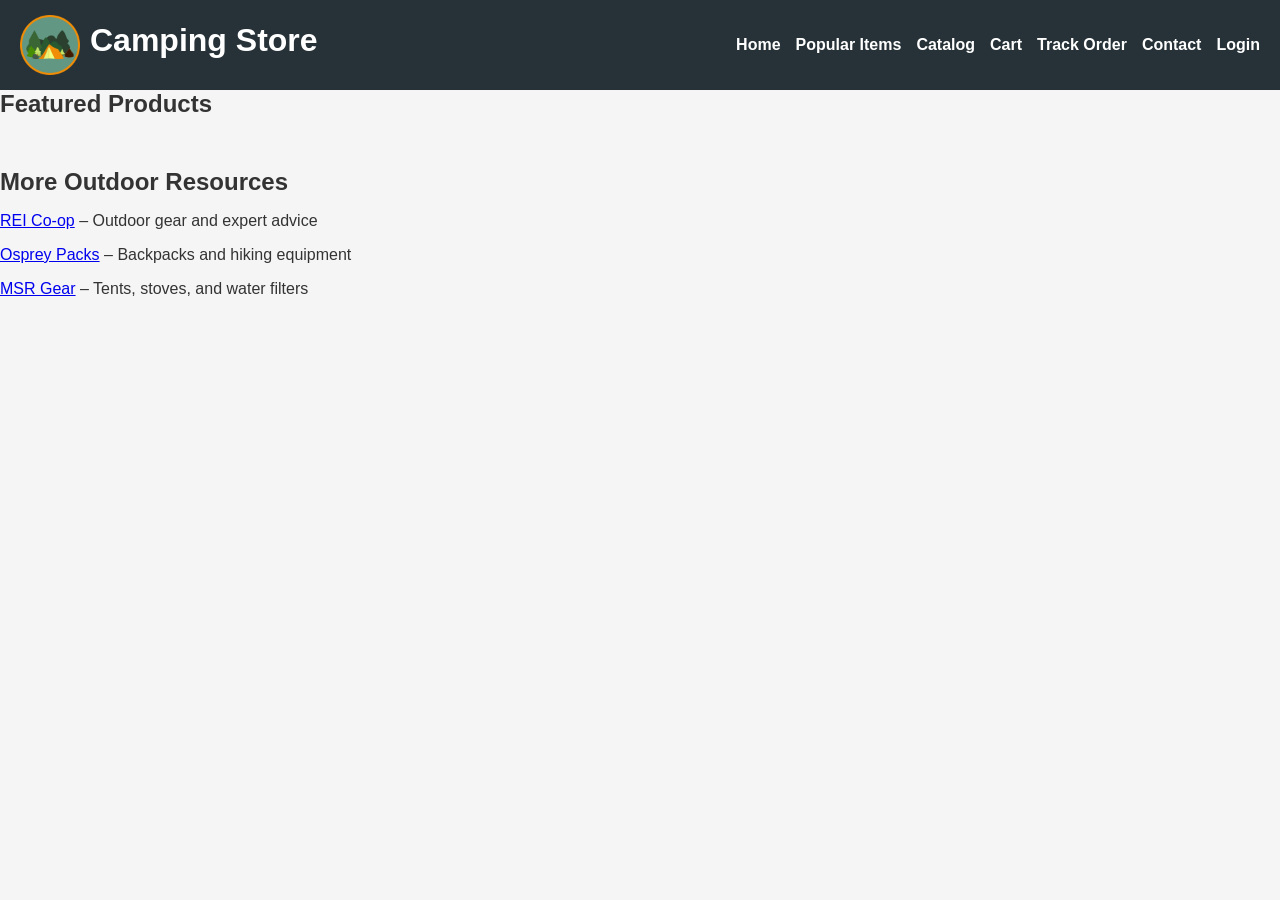
==== commit ef7afffb: "Update index.html" ====
--- a/index.html
+++ b/index.html
@@ -4,13 +4,13 @@
     <meta charset="UTF-8">
     <meta name="viewport" content="width=device-width, initial-scale=1.0">
     <title>Camping Store - Home</title>
+    <meta name="description" content="Camping Store offering tents, backpacks, stoves, lanterns, and outdoor gear.">
     <link rel="stylesheet" href="styles.css">
     <script src="script.js" defer></script>
 </head>
 
 <body>
 
-<!-- NEW HEADER (Section 3) -->
 <header>
     <div>
         <img src="images/logo.png" class="logo" alt="Camping Store logo">
@@ -35,107 +35,14 @@
 <h2>Featured Products</h2>
 
 <div class="product-grid">
+    <!-- your product cards stay the same -->
+</div>
 
-    <!-- Coleman Sundome 2P -->
-    <div class="product-card">
-        <img src="images/sundome-2p.jpg" alt="Coleman Sundome 2-Person Tent">
-        <h3>Coleman Sundome 2-Person Tent</h3>
-        <p>Durable, weatherproof, fast setup.</p>
-        <p class="price">$79.99</p>
-        <button class="add-btn" onclick="addToCart('Coleman Sundome 2-Person Tent', 79.99)">Add to Cart</button>
-    </div>
+<h2>More Outdoor Resources</h2>
 
-    <!-- Osprey Atmos AG 65 -->
-    <div class="product-card">
-        <img src="images/osprey-atmos-65.jpg" alt="Osprey Atmos AG 65">
-        <h3>Osprey Atmos AG 65</h3>
-        <p>Anti‑gravity suspension, premium comfort.</p>
-        <p class="price">$269.99</p>
-        <button class="add-btn" onclick="addToCart('Osprey Atmos AG 65', 269.99)">Add to Cart</button>
-    </div>
-
-    <!-- REI Trail Hut 4 -->
-    <div class="product-card">
-        <img src="images/rei-trail-hut-4.jpg" alt="REI Co-op Trail Hut 4 Tent">
-        <h3>REI Co‑op Trail Hut 4 Tent</h3>
-        <p>Spacious, durable, great for families.</p>
-        <p class="price">$199.00</p>
-        <button class="add-btn" onclick="addToCart('REI Co-op Trail Hut 4 Tent', 199.00)">Add to Cart</button>
-    </div>
-
-    <!-- Jetboil Flash -->
-    <div class="product-card">
-        <img src="images/jetboil-flash.jpg" alt="Jetboil Flash Cooking System">
-        <h3>Jetboil Flash Cooking System</h3>
-        <p>Fast‑boil stove for backpackers.</p>
-        <p class="price">$114.95</p>
-        <button class="add-btn" onclick="addToCart('Jetboil Flash Cooking System', 114.95)">Add to Cart</button>
-    </div>
-
-    <!-- Osprey Talon 33 -->
-    <div class="product-card">
-        <img src="images/osprey-talon-33.jpg" alt="Osprey Talon 33">
-        <h3>Osprey Talon 33</h3>
-        <p>Lightweight, breathable, versatile.</p>
-        <p class="price">$179.99</p>
-        <button class="add-btn" onclick="addToCart('Osprey Talon 33', 179.99)">Add to Cart</button>
-    </div>
-
-    <!-- MSR Hubba NX Solo -->
-    <div class="product-card">
-        <img src="images/msr-hubba-nx.jpg" alt="MSR Hubba NX Solo Tent">
-        <h3>MSR Hubba NX Solo Tent</h3>
-        <p>Ultralight, compact, premium build.</p>
-        <p class="price">$449.95</p>
-        <button class="add-btn" onclick="addToCart('MSR Hubba NX Solo Tent', 449.95)">Add to Cart</button>
-    </div>
-
-    <!-- Black Diamond Apollo Lantern -->
-    <div class="product-card">
-        <img src="images/bd-apollo.jpg" alt="Black Diamond Apollo Lantern">
-        <h3>Black Diamond Apollo Lantern</h3>
-        <p>Bright, rechargeable, reliable.</p>
-        <p class="price">$69.95</p>
-        <button class="add-btn" onclick="addToCart('Black Diamond Apollo Lantern', 69.95)">Add to Cart</button>
-    </div>
-
-    <!-- REI Flash 22 -->
-    <div class="product-card">
-        <img src="images/rei-flash-22.jpg" alt="REI Co-op Flash 22">
-        <h3>REI Co‑op Flash 22</h3>
-        <p>Lightweight daypack for fast hikes.</p>
-        <p class="price">$59.95</p>
-        <button class="add-btn" onclick="addToCart('REI Co-op Flash 22', 59.95)">Add to Cart</button>
-    </div>
-
-    <!-- Coleman Montana 6P -->
-    <div class="product-card">
-        <img src="images/coleman-montana-6p.jpg" alt="Coleman Montana 6-Person Tent">
-        <h3>Coleman Montana 6‑Person Tent</h3>
-        <p>Spacious, weatherproof, family‑friendly.</p>
-        <p class="price">$189.99</p>
-        <button class="add-btn" onclick="addToCart('Coleman Montana 6-Person Tent', 189.99)">Add to Cart</button>
-    </div>
-
-    <!-- MSR PocketRocket 2 -->
-    <div class="product-card">
-        <img src="images/msr-pocketrocket-2.jpg" alt="MSR PocketRocket 2 Stove">
-        <h3>MSR PocketRocket 2 Stove</h3>
-        <p>Compact, powerful, ultralight.</p>
-        <p class="price">$44.95</p>
-        <button class="add-btn" onclick="addToCart('MSR PocketRocket 2 Stove', 44.95)">Add to Cart</button>
-    </div>
-
-    <!-- Gregory Baltoro 75 -->
-    <div class="product-card">
-        <img src="images/gregory-baltoro-75.jpg" alt="Gregory Baltoro 75">
-        <h3>Gregory Baltoro 75</h3>
-        <p>Heavy‑duty pack for long treks.</p>
-        <p class="price">$329.95</p>
-        <button class="add-btn" onclick="addToCart('Gregory Baltoro 75', 329.95)">Add to Cart</button>
-    </div>
-
-</div>
+<p><a href="https://www.rei.com" target="_blank">REI Co‑op</a> – Outdoor gear and expert advice</p>
+<p><a href="https://www.osprey.com" target="_blank">Osprey Packs</a> – Backpacks and hiking equipment</p>
+<p><a href="https://www.msrgear.com" target="_blank">MSR Gear</a> – Tents, stoves, and water filters</p>
 
 </body>
 </html>
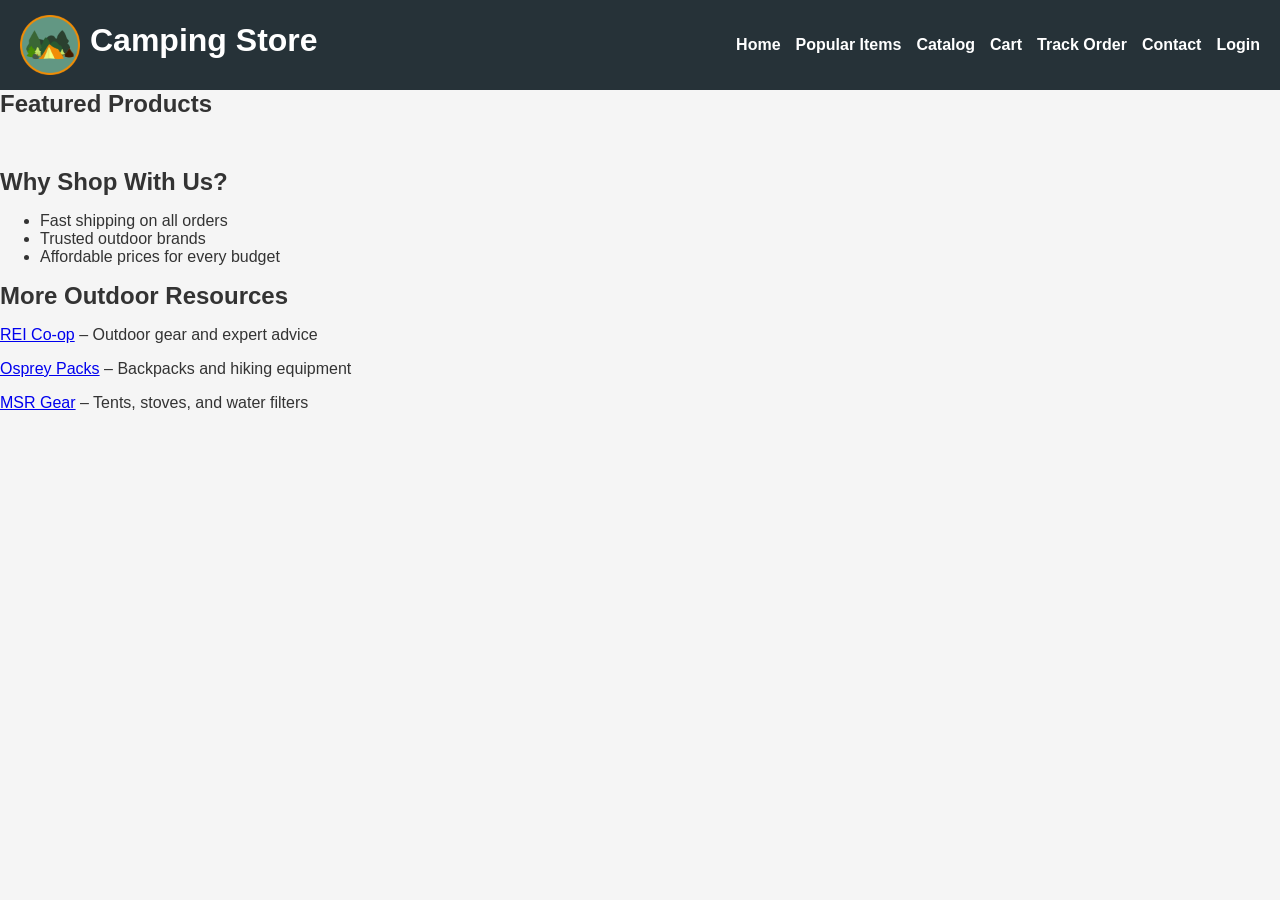
==== commit ac1c833b: "Update index.html" ====
--- a/index.html
+++ b/index.html
@@ -38,6 +38,13 @@
     <!-- your product cards stay the same -->
 </div>
 
+    <h2>Why Shop With Us?</h2>
+<ul>
+    <li>Fast shipping on all orders</li>
+    <li>Trusted outdoor brands</li>
+    <li>Affordable prices for every budget</li>
+</ul>
+
 <h2>More Outdoor Resources</h2>
 
 <p><a href="https://www.rei.com" target="_blank">REI Co‑op</a> – Outdoor gear and expert advice</p>
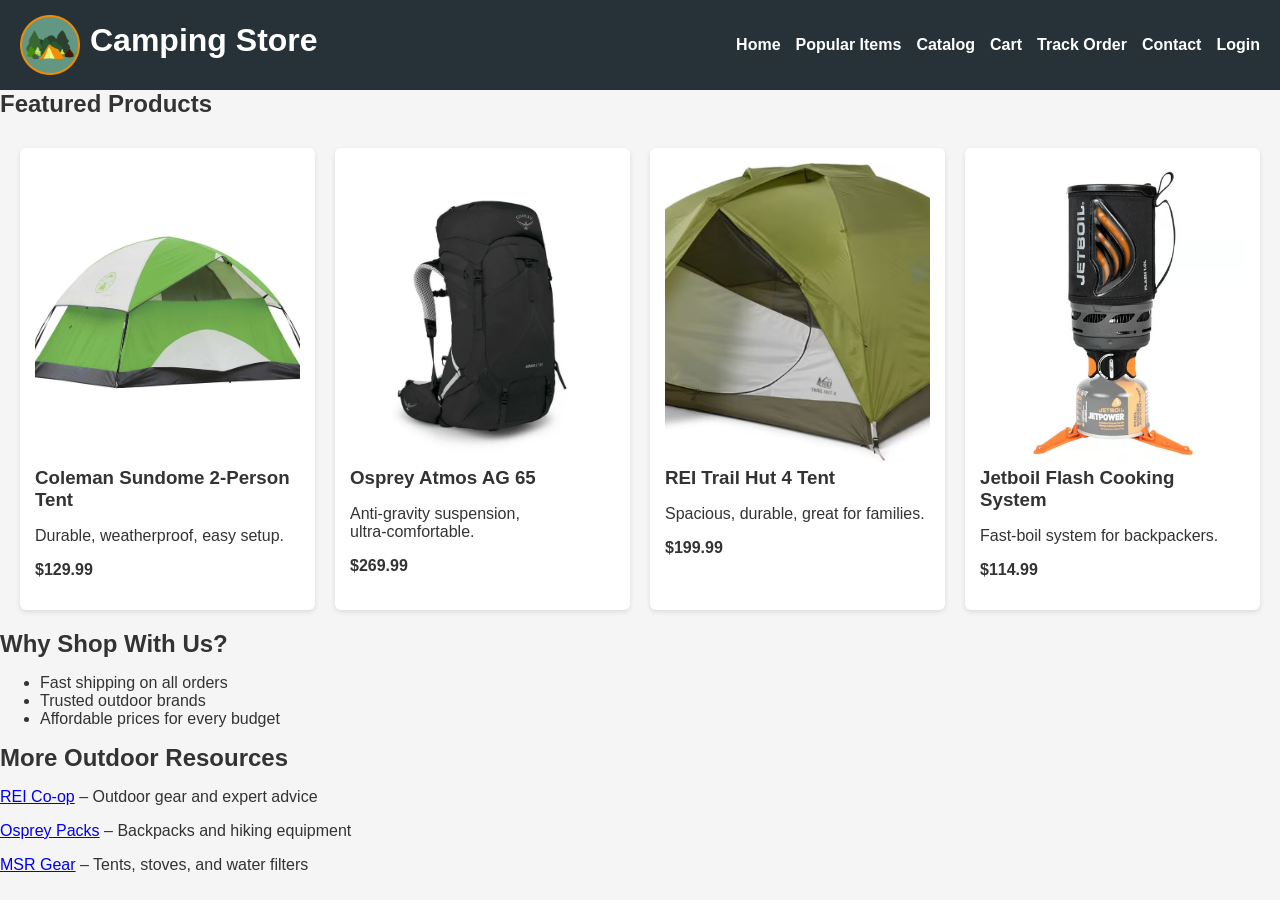
==== commit 06bd2b0a: "Update index.html" ====
--- a/index.html
+++ b/index.html
@@ -35,10 +35,38 @@
 <h2>Featured Products</h2>
 
 <div class="product-grid">
-    <!-- your product cards stay the same -->
+
+    <div class="product-card">
+        <img src="images/sundome-2p.jpg" alt="Coleman Sundome 2-Person Tent">
+        <h3>Coleman Sundome 2-Person Tent</h3>
+        <p>Durable, weatherproof, easy setup.</p>
+        <p class="price">$129.99</p>
+    </div>
+
+    <div class="product-card">
+        <img src="images/osprey-atmos-65.jpg" alt="Osprey Atmos AG 65">
+        <h3>Osprey Atmos AG 65</h3>
+        <p>Anti‑gravity suspension, ultra‑comfortable.</p>
+        <p class="price">$269.99</p>
+    </div>
+
+    <div class="product-card">
+        <img src="images/rei-trail-hut-4.jpg" alt="REI Trail Hut 4 Tent">
+        <h3>REI Trail Hut 4 Tent</h3>
+        <p>Spacious, durable, great for families.</p>
+        <p class="price">$199.99</p>
+    </div>
+
+    <div class="product-card">
+        <img src="images/jetboil-flash.jpg" alt="Jetboil Flash Cooking System">
+        <h3>Jetboil Flash Cooking System</h3>
+        <p>Fast‑boil system for backpackers.</p>
+        <p class="price">$114.99</p>
+    </div>
+
 </div>
 
-    <h2>Why Shop With Us?</h2>
+<h2>Why Shop With Us?</h2>
 <ul>
     <li>Fast shipping on all orders</li>
     <li>Trusted outdoor brands</li>
